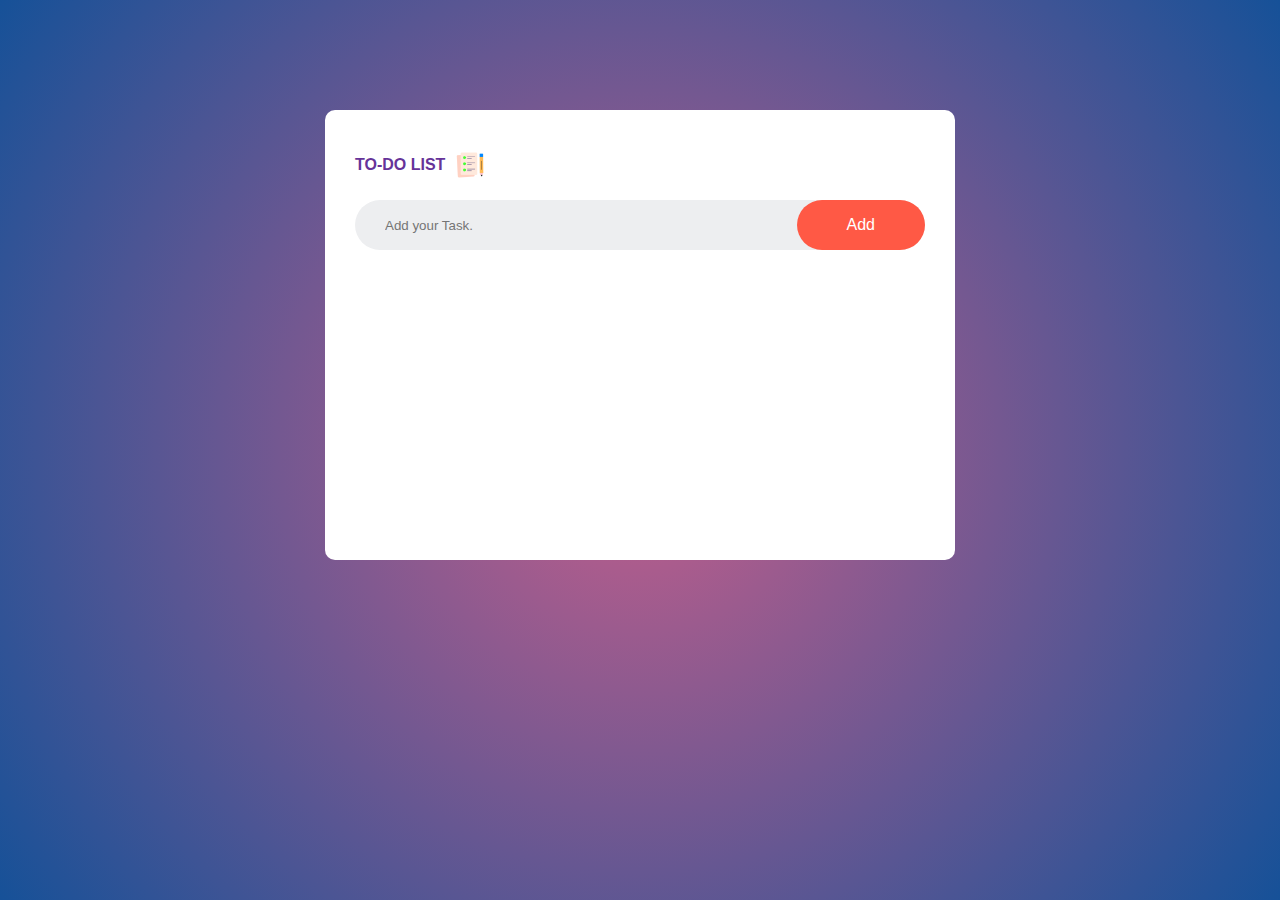
==== DAY-2(TO-DO-LIST)/index.html @ dba5f2c4 "update" ====
<!DOCTYPE html>
<html lang="en">
<head>
    <meta charset="UTF-8">
    <meta name="viewport" content="width=device-width, initial-scale=1.0">
    <title>to-do-list</title>
    <link rel="stylesheet" href="style.css">
</head>
<body>
    <div class="container">
        <div class="to-Do-list">
            <h2>TO-DO LIST<img src="./images/icon.png" ></h2>
            <div class="input-section">
                <input type="text" id="input-box" placeholder="Add your Task.">
                <button type="submit" >Add</button>
            </div>
            <ul id="list-container">
                <!-- <li class="checked">task 1</li>
                <li>task 2</li>
                <li>task 3</li> -->
            </ul>
        </div>
    </div>
    



    <script src="script.js"></script>
</body>
</html>
---- DAY-2(TO-DO-LIST)/style.css ----
*{
    padding: 0%;
    margin: 0%;
    font-family: 'poppins',sans-serif;
    box-sizing: border-box;
}
.container{
    width: 100%;
    min-height: 100vh;
    background: rgb(196,94,139);
    background: radial-gradient(circle, rgba(196,94,139,1) 0%, rgba(22,81,152,1) 100%);
    padding: 10px;
    
}
.to-Do-list{
    width: 50%;
    height: 450px;
    background: #fff;
    margin: 100px auto 20px;
    padding: 40px 30px 70px;
    border-radius: 10px;
}
.to-Do-list h2{
    font-size: 1rem;
    color: rebeccapurple;
    display: flex;
    align-items: center;
    margin-bottom: 20px;
}
.to-Do-list img{
    width: 30px;
    margin-left: 10px;
}
.input-section{
    display: flex;
    text-align: center;
    justify-content: center;
    background: #edeef0;
    border-radius: 30px;
    padding-left: 30px;
    margin-bottom: 25px;
}
#input-box{
    border: none;
    outline: none;
    border-radius: 5px;
    flex: 1;
    background: transparent;
    font-weight: 14px;
}
.input-section button{
    border: none;
    outline: none;
    padding: 16px 50px;
    background: #ff5945;
    color: #fff;
    font-size: 16px;
    cursor: pointer;
    border-radius: 40px;

}
ul li{
    list-style: none;
    font-size: 17px;
    padding: 12px 8px 12px 50px;
    user-select: none; /*we won't be able to select content */
    cursor:pointer ; 
    position: relative;
}
ul li::before{
    content: '';
    position: absolute;
    height: 28px;
    width: 28px;
    border-radius: 50%;
    background-image: url(images/unchecked.png);
    background-size: cover;
    background-position: center;
    top:12px;
    left:8px;
}
ul li.checked{
    color:blue;
    text-decoration: line-through;
}
ul li.checked::before{
    background-image: url(images/checked.png);
}
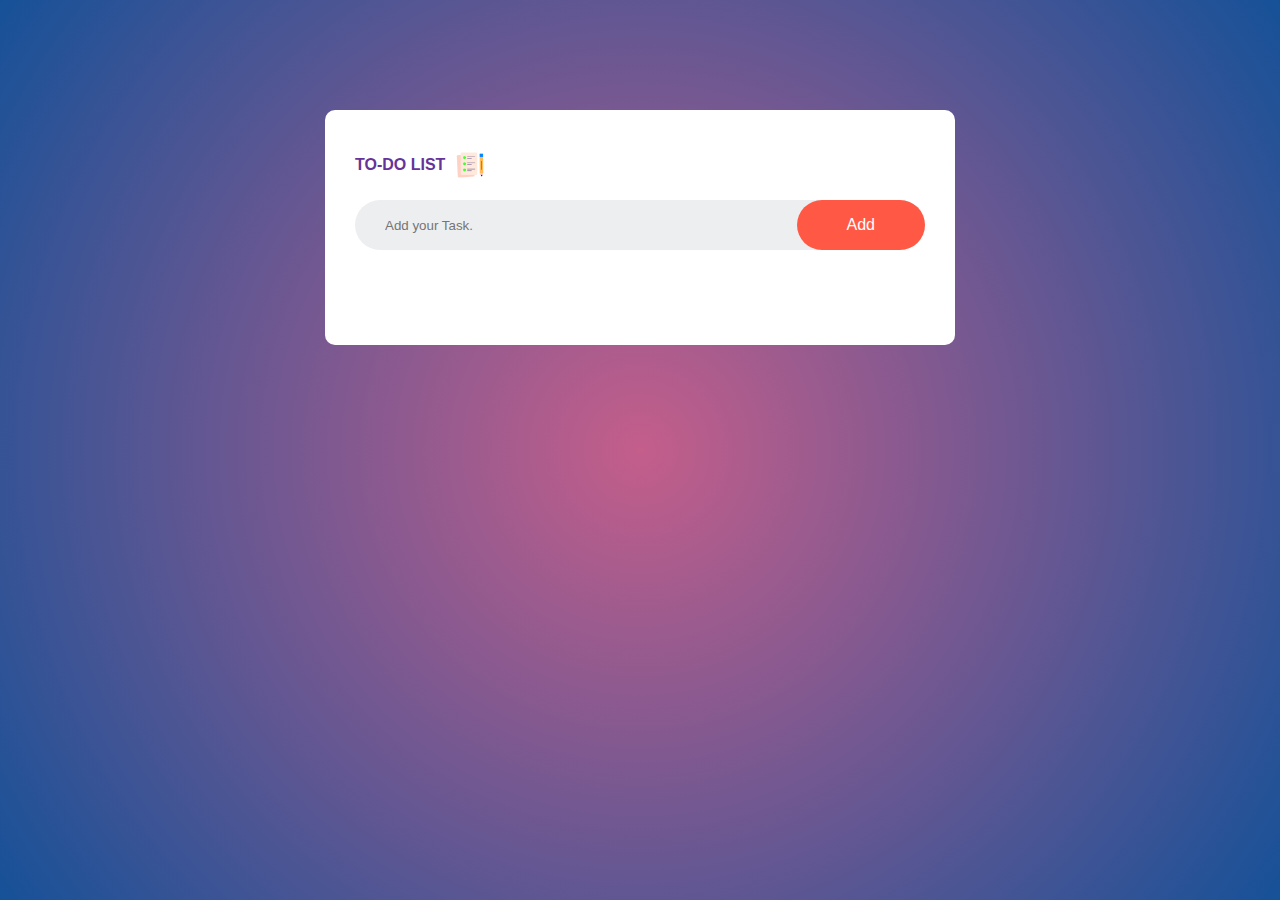
==== commit 673730bb: "updates" ====
--- a/DAY-2(TO-DO-LIST)/index.html
+++ b/DAY-2(TO-DO-LIST)/index.html
@@ -12,7 +12,7 @@
             <h2>TO-DO LIST<img src="./images/icon.png" ></h2>
             <div class="input-section">
                 <input type="text" id="input-box" placeholder="Add your Task.">
-                <button type="submit" >Add</button>
+                <button onclick="addTask()">Add</button>
             </div>
             <ul id="list-container">
                 <!-- <li class="checked">task 1</li>
--- a/DAY-2(TO-DO-LIST)/style.css
+++ b/DAY-2(TO-DO-LIST)/style.css
@@ -14,10 +14,10 @@
 }
 .to-Do-list{
     width: 50%;
-    height: 450px;
+    height: auto;
     background: #fff;
     margin: 100px auto 20px;
-    padding: 40px 30px 70px;
+    padding: 40px 30px 70px ;
     border-radius: 10px;
 }
 .to-Do-list h2{
@@ -86,3 +86,18 @@
 ul li.checked::before{
     background-image: url(images/checked.png);
 }
+ul li span{
+    position: absolute;
+    right: 0;
+    top:5px;
+    width: 40px;
+    height: 40px;
+    font-size: 22px;
+    color: #555;
+    line-height: 40px;
+    text-align: center;
+    border-radius: 50%;
+}
+ul li span:hover{
+    background: #edeef0;
+}